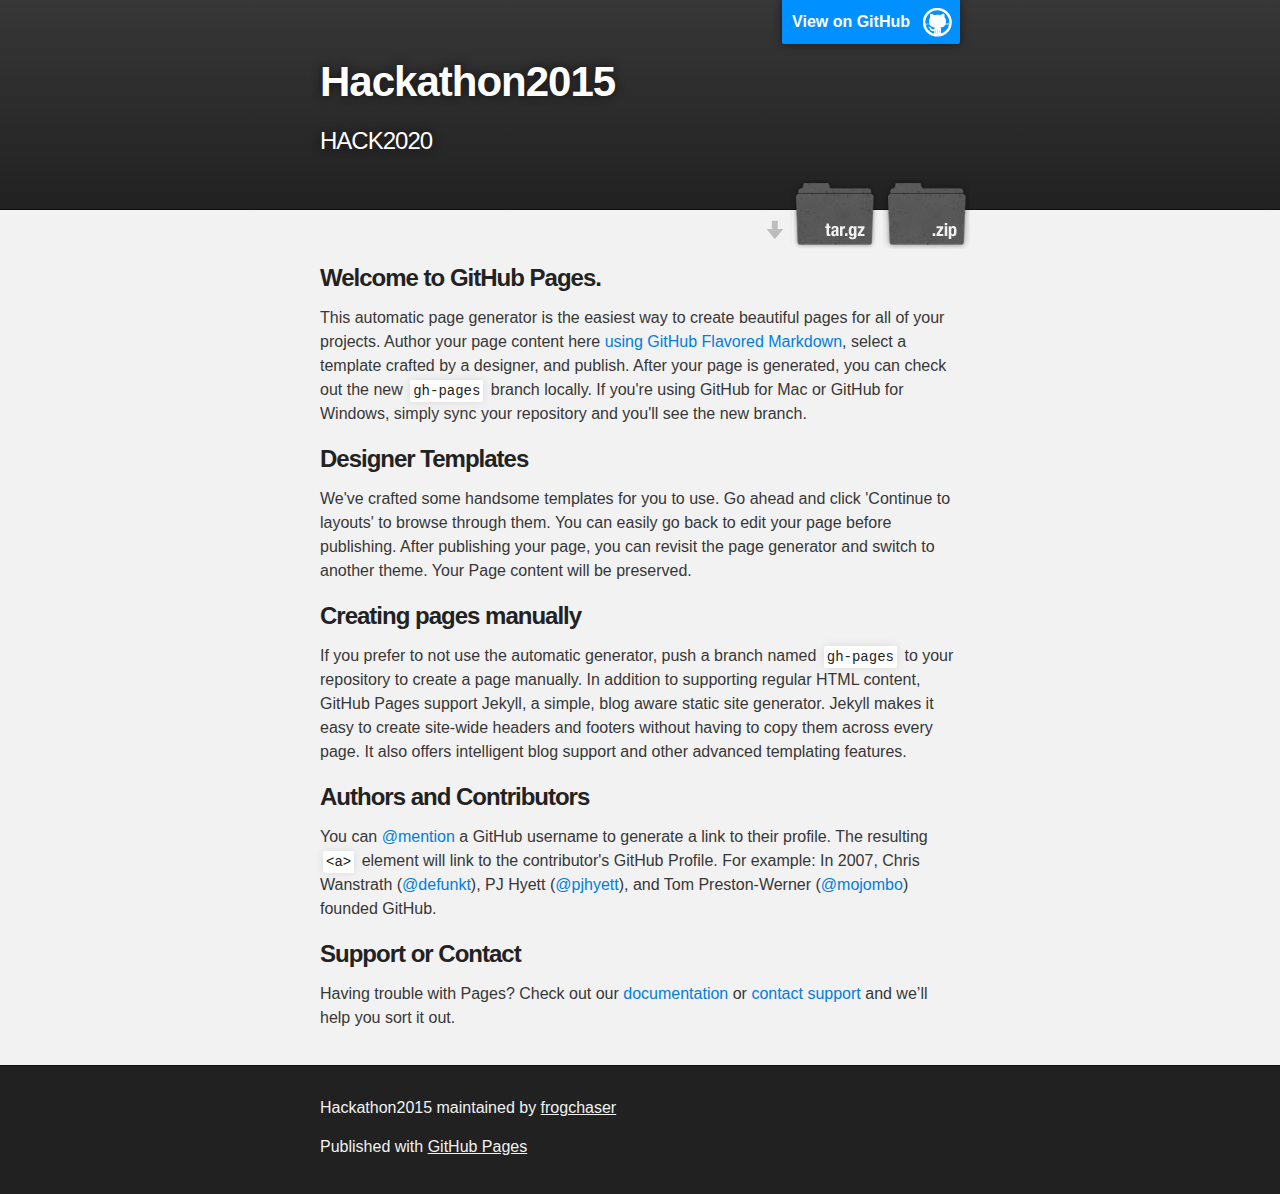
==== index.html @ a1bc3fcb "Create gh-pages branch via GitHub" ====
<!DOCTYPE html>
<html>

  <head>
    <meta charset='utf-8'>
    <meta http-equiv="X-UA-Compatible" content="chrome=1">
    <meta name="description" content="Hackathon2015 : HACK2020">

    <link rel="stylesheet" type="text/css" media="screen" href="stylesheets/stylesheet.css">

    <title>Hackathon2015</title>
  </head>

  <body>

    <!-- HEADER -->
    <div id="header_wrap" class="outer">
        <header class="inner">
          <a id="forkme_banner" href="https://github.com/frogchaser/Hackathon2015">View on GitHub</a>

          <h1 id="project_title">Hackathon2015</h1>
          <h2 id="project_tagline">HACK2020</h2>

            <section id="downloads">
              <a class="zip_download_link" href="https://github.com/frogchaser/Hackathon2015/zipball/master">Download this project as a .zip file</a>
              <a class="tar_download_link" href="https://github.com/frogchaser/Hackathon2015/tarball/master">Download this project as a tar.gz file</a>
            </section>
        </header>
    </div>

    <!-- MAIN CONTENT -->
    <div id="main_content_wrap" class="outer">
      <section id="main_content" class="inner">
        <h3>
<a id="welcome-to-github-pages" class="anchor" href="#welcome-to-github-pages" aria-hidden="true"><span class="octicon octicon-link"></span></a>Welcome to GitHub Pages.</h3>

<p>This automatic page generator is the easiest way to create beautiful pages for all of your projects. Author your page content here <a href="https://guides.github.com/features/mastering-markdown/">using GitHub Flavored Markdown</a>, select a template crafted by a designer, and publish. After your page is generated, you can check out the new <code>gh-pages</code> branch locally. If you're using GitHub for Mac or GitHub for Windows, simply sync your repository and you'll see the new branch.</p>

<h3>
<a id="designer-templates" class="anchor" href="#designer-templates" aria-hidden="true"><span class="octicon octicon-link"></span></a>Designer Templates</h3>

<p>We've crafted some handsome templates for you to use. Go ahead and click 'Continue to layouts' to browse through them. You can easily go back to edit your page before publishing. After publishing your page, you can revisit the page generator and switch to another theme. Your Page content will be preserved.</p>

<h3>
<a id="creating-pages-manually" class="anchor" href="#creating-pages-manually" aria-hidden="true"><span class="octicon octicon-link"></span></a>Creating pages manually</h3>

<p>If you prefer to not use the automatic generator, push a branch named <code>gh-pages</code> to your repository to create a page manually. In addition to supporting regular HTML content, GitHub Pages support Jekyll, a simple, blog aware static site generator. Jekyll makes it easy to create site-wide headers and footers without having to copy them across every page. It also offers intelligent blog support and other advanced templating features.</p>

<h3>
<a id="authors-and-contributors" class="anchor" href="#authors-and-contributors" aria-hidden="true"><span class="octicon octicon-link"></span></a>Authors and Contributors</h3>

<p>You can <a href="https://github.com/blog/821" class="user-mention">@mention</a> a GitHub username to generate a link to their profile. The resulting <code>&lt;a&gt;</code> element will link to the contributor's GitHub Profile. For example: In 2007, Chris Wanstrath (<a href="https://github.com/defunkt" class="user-mention">@defunkt</a>), PJ Hyett (<a href="https://github.com/pjhyett" class="user-mention">@pjhyett</a>), and Tom Preston-Werner (<a href="https://github.com/mojombo" class="user-mention">@mojombo</a>) founded GitHub.</p>

<h3>
<a id="support-or-contact" class="anchor" href="#support-or-contact" aria-hidden="true"><span class="octicon octicon-link"></span></a>Support or Contact</h3>

<p>Having trouble with Pages? Check out our <a href="https://help.github.com/pages">documentation</a> or <a href="https://github.com/contact">contact support</a> and we’ll help you sort it out.</p>
      </section>
    </div>

    <!-- FOOTER  -->
    <div id="footer_wrap" class="outer">
      <footer class="inner">
        <p class="copyright">Hackathon2015 maintained by <a href="https://github.com/frogchaser">frogchaser</a></p>
        <p>Published with <a href="https://pages.github.com">GitHub Pages</a></p>
      </footer>
    </div>

    

  </body>
</html>
---- stylesheets/stylesheet.css ----
/*******************************************************************************
Slate Theme for GitHub Pages
by Jason Costello, @jsncostello
*******************************************************************************/

@import url(github-light.css);

/*******************************************************************************
MeyerWeb Reset
*******************************************************************************/

html, body, div, span, applet, object, iframe,
h1, h2, h3, h4, h5, h6, p, blockquote, pre,
a, abbr, acronym, address, big, cite, code,
del, dfn, em, img, ins, kbd, q, s, samp,
small, strike, strong, sub, sup, tt, var,
b, u, i, center,
dl, dt, dd, ol, ul, li,
fieldset, form, label, legend,
table, caption, tbody, tfoot, thead, tr, th, td,
article, aside, canvas, details, embed,
figure, figcaption, footer, header, hgroup,
menu, nav, output, ruby, section, summary,
time, mark, audio, video {
  margin: 0;
  padding: 0;
  border: 0;
  font: inherit;
  vertical-align: baseline;
}

/* HTML5 display-role reset for older browsers */
article, aside, details, figcaption, figure,
footer, header, hgroup, menu, nav, section {
  display: block;
}

ol, ul {
  list-style: none;
}

table {
  border-collapse: collapse;
  border-spacing: 0;
}

/*******************************************************************************
Theme Styles
*******************************************************************************/

body {
  box-sizing: border-box;
  color:#373737;
  background: #212121;
  font-size: 16px;
  font-family: 'Myriad Pro', Calibri, Helvetica, Arial, sans-serif;
  line-height: 1.5;
  -webkit-font-smoothing: antialiased;
}

h1, h2, h3, h4, h5, h6 {
  margin: 10px 0;
  font-weight: 700;
  color:#222222;
  font-family: 'Lucida Grande', 'Calibri', Helvetica, Arial, sans-serif;
  letter-spacing: -1px;
}

h1 {
  font-size: 36px;
  font-weight: 700;
}

h2 {
  padding-bottom: 10px;
  font-size: 32px;
  background: url('../images/bg_hr.png') repeat-x bottom;
}

h3 {
  font-size: 24px;
}

h4 {
  font-size: 21px;
}

h5 {
  font-size: 18px;
}

h6 {
  font-size: 16px;
}

p {
  margin: 10px 0 15px 0;
}

footer p {
  color: #f2f2f2;
}

a {
  text-decoration: none;
  color: #007edf;
  text-shadow: none;

  transition: color 0.5s ease;
  transition: text-shadow 0.5s ease;
  -webkit-transition: color 0.5s ease;
  -webkit-transition: text-shadow 0.5s ease;
  -moz-transition: color 0.5s ease;
  -moz-transition: text-shadow 0.5s ease;
  -o-transition: color 0.5s ease;
  -o-transition: text-shadow 0.5s ease;
  -ms-transition: color 0.5s ease;
  -ms-transition: text-shadow 0.5s ease;
}

a:hover, a:focus {text-decoration: underline;}

footer a {
  color: #F2F2F2;
  text-decoration: underline;
}

em {
  font-style: italic;
}

strong {
  font-weight: bold;
}

img {
  position: relative;
  margin: 0 auto;
  max-width: 739px;
  padding: 5px;
  margin: 10px 0 10px 0;
  border: 1px solid #ebebeb;

  box-shadow: 0 0 5px #ebebeb;
  -webkit-box-shadow: 0 0 5px #ebebeb;
  -moz-box-shadow: 0 0 5px #ebebeb;
  -o-box-shadow: 0 0 5px #ebebeb;
  -ms-box-shadow: 0 0 5px #ebebeb;
}

p img {
  display: inline;
  margin: 0;
  padding: 0;
  vertical-align: middle;
  text-align: center;
  border: none;
}

pre, code {
  width: 100%;
  color: #222;
  background-color: #fff;

  font-family: Monaco, "Bitstream Vera Sans Mono", "Lucida Console", Terminal, monospace;
  font-size: 14px;

  border-radius: 2px;
  -moz-border-radius: 2px;
  -webkit-border-radius: 2px;
}

pre {
  width: 100%;
  padding: 10px;
  box-shadow: 0 0 10px rgba(0,0,0,.1);
  overflow: auto;
}

code {
  padding: 3px;
  margin: 0 3px;
  box-shadow: 0 0 10px rgba(0,0,0,.1);
}

pre code {
  display: block;
  box-shadow: none;
}

blockquote {
  color: #666;
  margin-bottom: 20px;
  padding: 0 0 0 20px;
  border-left: 3px solid #bbb;
}


ul, ol, dl {
  margin-bottom: 15px
}

ul {
  list-style-position: inside;
  list-style: disc;
  padding-left: 20px;
}

ol {
  list-style-position: inside;
  list-style: decimal;
  padding-left: 20px;
}

dl dt {
  font-weight: bold;
}

dl dd {
  padding-left: 20px;
  font-style: italic;
}

dl p {
  padding-left: 20px;
  font-style: italic;
}

hr {
  height: 1px;
  margin-bottom: 5px;
  border: none;
  background: url('../images/bg_hr.png') repeat-x center;
}

table {
  border: 1px solid #373737;
  margin-bottom: 20px;
  text-align: left;
 }

th {
  font-family: 'Lucida Grande', 'Helvetica Neue', Helvetica, Arial, sans-serif;
  padding: 10px;
  background: #373737;
  color: #fff;
 }

td {
  padding: 10px;
  border: 1px solid #373737;
 }

form {
  background: #f2f2f2;
  padding: 20px;
}

/*******************************************************************************
Full-Width Styles
*******************************************************************************/

.outer {
  width: 100%;
}

.inner {
  position: relative;
  max-width: 640px;
  padding: 20px 10px;
  margin: 0 auto;
}

#forkme_banner {
  display: block;
  position: absolute;
  top:0;
  right: 10px;
  z-index: 10;
  padding: 10px 50px 10px 10px;
  color: #fff;
  background: url('../images/blacktocat.png') #0090ff no-repeat 95% 50%;
  font-weight: 700;
  box-shadow: 0 0 10px rgba(0,0,0,.5);
  border-bottom-left-radius: 2px;
  border-bottom-right-radius: 2px;
}

#header_wrap {
  background: #212121;
  background: -moz-linear-gradient(top, #373737, #212121);
  background: -webkit-linear-gradient(top, #373737, #212121);
  background: -ms-linear-gradient(top, #373737, #212121);
  background: -o-linear-gradient(top, #373737, #212121);
  background: linear-gradient(top, #373737, #212121);
}

#header_wrap .inner {
  padding: 50px 10px 30px 10px;
}

#project_title {
  margin: 0;
  color: #fff;
  font-size: 42px;
  font-weight: 700;
  text-shadow: #111 0px 0px 10px;
}

#project_tagline {
  color: #fff;
  font-size: 24px;
  font-weight: 300;
  background: none;
  text-shadow: #111 0px 0px 10px;
}

#downloads {
  position: absolute;
  width: 210px;
  z-index: 10;
  bottom: -40px;
  right: 0;
  height: 70px;
  background: url('../images/icon_download.png') no-repeat 0% 90%;
}

.zip_download_link {
  display: block;
  float: right;
  width: 90px;
  height:70px;
  text-indent: -5000px;
  overflow: hidden;
  background: url(../images/sprite_download.png) no-repeat bottom left;
}

.tar_download_link {
  display: block;
  float: right;
  width: 90px;
  height:70px;
  text-indent: -5000px;
  overflow: hidden;
  background: url(../images/sprite_download.png) no-repeat bottom right;
  margin-left: 10px;
}

.zip_download_link:hover {
  background: url(../images/sprite_download.png) no-repeat top left;
}

.tar_download_link:hover {
  background: url(../images/sprite_download.png) no-repeat top right;
}

#main_content_wrap {
  background: #f2f2f2;
  border-top: 1px solid #111;
  border-bottom: 1px solid #111;
}

#main_content {
  padding-top: 40px;
}

#footer_wrap {
  background: #212121;
}



/*******************************************************************************
Small Device Styles
*******************************************************************************/

@media screen and (max-width: 480px) {
  body {
    font-size:14px;
  }

  #downloads {
    display: none;
  }

  .inner {
    min-width: 320px;
    max-width: 480px;
  }

  #project_title {
  font-size: 32px;
  }

  h1 {
    font-size: 28px;
  }

  h2 {
    font-size: 24px;
  }

  h3 {
    font-size: 21px;
  }

  h4 {
    font-size: 18px;
  }

  h5 {
    font-size: 14px;
  }

  h6 {
    font-size: 12px;
  }

  code, pre {
    min-width: 320px;
    max-width: 480px;
    font-size: 11px;
  }

}
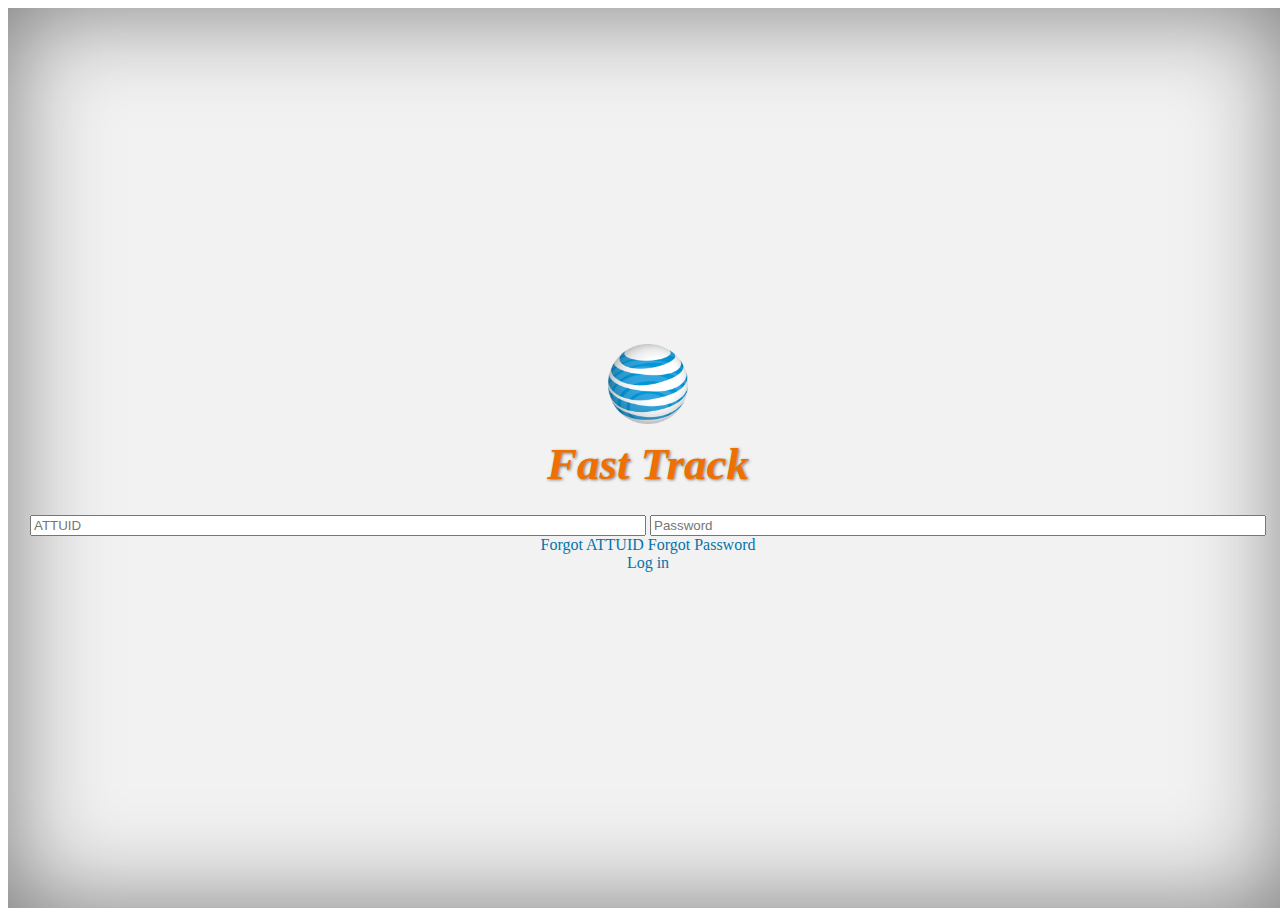
==== commit 680cbd7d: "added pages" ====
--- a/index.html
+++ b/index.html
@@ -1,72 +1,41 @@
 <!DOCTYPE html>
-<html>
+<html lang="en">
+<head>
+  <meta charset="utf-8">
+  <meta http-equiv="X-UA-Compatible" content="IE=edge">
+  <meta name="viewport" content="width=device-width, initial-scale=1">
+  <meta name="description" content="">
+  <meta name="author" content="">
 
-  <head>
-    <meta charset='utf-8'>
-    <meta http-equiv="X-UA-Compatible" content="chrome=1">
-    <meta name="description" content="Hackathon2015 : HACK2020">
+  <title>Fast Track</title>
 
-    <link rel="stylesheet" type="text/css" media="screen" href="stylesheets/stylesheet.css">
+  <!-- CSS -->
+  <link href="http://www.att.com/styles/att/assets3.2.0/css/sandbox-styles.min.css" rel="stylesheet">
+  <link href="assets/css/landing.css" rel="stylesheet">
+</head>
 
-    <title>Hackathon2015</title>
-  </head>
+<body>
+  <div class="wrapper">
+    <div class="wrapper-inner">
+      <img src="assets/img/globe.png" width="80">
+      <h1>Fast Track</h1>
 
-  <body>
+      <form id="login">
+        <div class="content-pad">
+          <input type="text" class="login-input pull-left" id="attuid" placeholder="ATTUID">
+          <input type="password" class="login-input pull-right" id="password" placeholder="Password">
+          <div class="form-row text-center small">
+            <a href="#"> Forgot ATTUID</a> <span class="pipe"></span> <a href="#"> Forgot Password</a>
+          </div>
+          <a href="main.html" class="btn btn-large btn-block">Log in</a>
+        </div>
+      </form>
+    </div>
+  </div>
 
-    <!-- HEADER -->
-    <div id="header_wrap" class="outer">
-        <header class="inner">
-          <a id="forkme_banner" href="https://github.com/frogchaser/Hackathon2015">View on GitHub</a>
-
-          <h1 id="project_title">Hackathon2015</h1>
-          <h2 id="project_tagline">HACK2020</h2>
-
-            <section id="downloads">
-              <a class="zip_download_link" href="https://github.com/frogchaser/Hackathon2015/zipball/master">Download this project as a .zip file</a>
-              <a class="tar_download_link" href="https://github.com/frogchaser/Hackathon2015/tarball/master">Download this project as a tar.gz file</a>
-            </section>
-        </header>
-    </div>
-
-    <!-- MAIN CONTENT -->
-    <div id="main_content_wrap" class="outer">
-      <section id="main_content" class="inner">
-        <h3>
-<a id="welcome-to-github-pages" class="anchor" href="#welcome-to-github-pages" aria-hidden="true"><span class="octicon octicon-link"></span></a>Welcome to GitHub Pages.</h3>
-
-<p>This automatic page generator is the easiest way to create beautiful pages for all of your projects. Author your page content here <a href="https://guides.github.com/features/mastering-markdown/">using GitHub Flavored Markdown</a>, select a template crafted by a designer, and publish. After your page is generated, you can check out the new <code>gh-pages</code> branch locally. If you're using GitHub for Mac or GitHub for Windows, simply sync your repository and you'll see the new branch.</p>
-
-<h3>
-<a id="designer-templates" class="anchor" href="#designer-templates" aria-hidden="true"><span class="octicon octicon-link"></span></a>Designer Templates</h3>
-
-<p>We've crafted some handsome templates for you to use. Go ahead and click 'Continue to layouts' to browse through them. You can easily go back to edit your page before publishing. After publishing your page, you can revisit the page generator and switch to another theme. Your Page content will be preserved.</p>
-
-<h3>
-<a id="creating-pages-manually" class="anchor" href="#creating-pages-manually" aria-hidden="true"><span class="octicon octicon-link"></span></a>Creating pages manually</h3>
-
-<p>If you prefer to not use the automatic generator, push a branch named <code>gh-pages</code> to your repository to create a page manually. In addition to supporting regular HTML content, GitHub Pages support Jekyll, a simple, blog aware static site generator. Jekyll makes it easy to create site-wide headers and footers without having to copy them across every page. It also offers intelligent blog support and other advanced templating features.</p>
-
-<h3>
-<a id="authors-and-contributors" class="anchor" href="#authors-and-contributors" aria-hidden="true"><span class="octicon octicon-link"></span></a>Authors and Contributors</h3>
-
-<p>You can <a href="https://github.com/blog/821" class="user-mention">@mention</a> a GitHub username to generate a link to their profile. The resulting <code>&lt;a&gt;</code> element will link to the contributor's GitHub Profile. For example: In 2007, Chris Wanstrath (<a href="https://github.com/defunkt" class="user-mention">@defunkt</a>), PJ Hyett (<a href="https://github.com/pjhyett" class="user-mention">@pjhyett</a>), and Tom Preston-Werner (<a href="https://github.com/mojombo" class="user-mention">@mojombo</a>) founded GitHub.</p>
-
-<h3>
-<a id="support-or-contact" class="anchor" href="#support-or-contact" aria-hidden="true"><span class="octicon octicon-link"></span></a>Support or Contact</h3>
-
-<p>Having trouble with Pages? Check out our <a href="https://help.github.com/pages">documentation</a> or <a href="https://github.com/contact">contact support</a> and we’ll help you sort it out.</p>
-      </section>
-    </div>
-
-    <!-- FOOTER  -->
-    <div id="footer_wrap" class="outer">
-      <footer class="inner">
-        <p class="copyright">Hackathon2015 maintained by <a href="https://github.com/frogchaser">frogchaser</a></p>
-        <p>Published with <a href="https://pages.github.com">GitHub Pages</a></p>
-      </footer>
-    </div>
-
-    
-
-  </body>
+  <!-- JavaScript -->
+  <script src="https://ajax.googleapis.com/ajax/libs/jquery/1.11.2/jquery.min.js"></script>
+  <script src="http://0.ecom.attccc.com/styles/att/assets3.2.0/js/global-sandbox.min.js"></script>
+  <script src="assets/js/bootstrap.min.js"></script>
+</body>
 </html>
--- a/assets/css/landing.css
+++ b/assets/css/landing.css
@@ -0,0 +1,70 @@
+html,
+body {
+  color: #333;
+  height: 100%;
+  width: 100%;
+  overflow: hidden;
+}
+
+a {
+  color: #0574ac;
+  text-decoration: none;
+}
+
+a:hover {
+  color: #44c8f5;
+  text-decoration: none;
+}
+
+.wrapper {
+  background-color: #f2f2f2;
+  display: table;
+  height: 100%;
+  min-height: 100%;
+  width: 100%;
+  box-shadow: inset 0 0 100px rgba(0,0,0,.5);
+}
+
+.wrapper-inner {
+  display: table-cell;
+  vertical-align: middle;
+  text-align: center;
+  padding: 0 10px;
+}
+
+h1 {
+  color: #ef6f00;
+  font-size: 45px;
+  font-style: italic;
+  margin: 20px 0 35px;
+  text-shadow: 1px 1px 3px rgba(0,0,0,.5);
+}
+
+.login-input {
+  display: block;
+  width: 100%;
+}
+
+#password {
+  clear: right;
+  margin-right: 0;
+}
+
+@media (orientation: landscape) {
+  h1 {
+    margin: 10px 0 25px;
+  }
+
+  .login-input {
+    display: inline;
+    width: 48.25%;
+  }
+
+  #password {
+    margin-right: 0;
+  }
+
+  .form-row {
+    clear: both;
+  }
+}
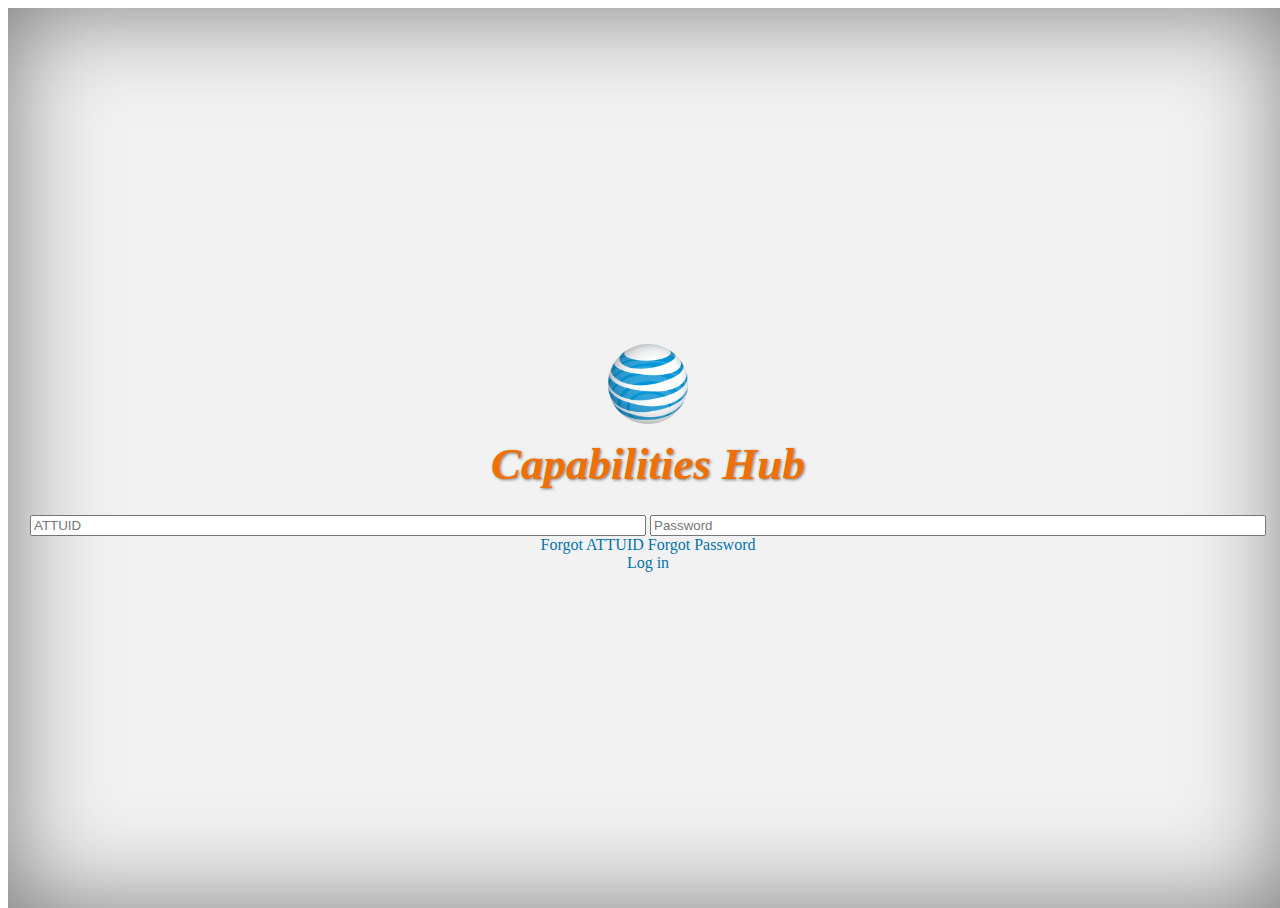
==== commit 8226d749: "changed name" ====
--- a/index.html
+++ b/index.html
@@ -7,7 +7,7 @@
   <meta name="description" content="">
   <meta name="author" content="">
 
-  <title>Fast Track</title>
+  <title>Capabilities Hub</title>
 
   <!-- CSS -->
   <link href="http://www.att.com/styles/att/assets3.2.0/css/sandbox-styles.min.css" rel="stylesheet">
@@ -18,7 +18,7 @@
   <div class="wrapper">
     <div class="wrapper-inner">
       <img src="assets/img/globe.png" width="80">
-      <h1>Fast Track</h1>
+      <h1>Capabilities Hub</h1>
 
       <form id="login">
         <div class="content-pad">
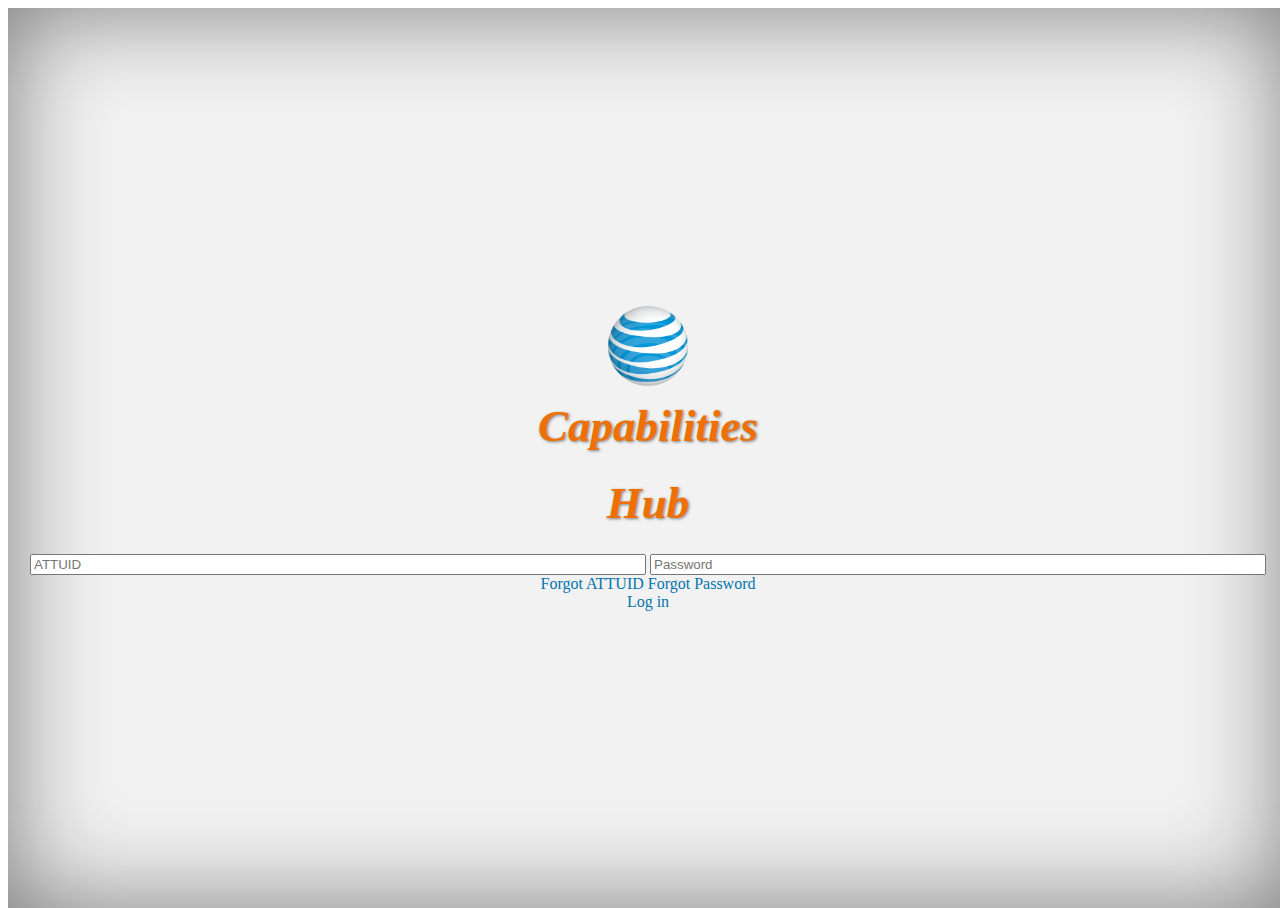
==== commit 4cdbbefe: "added changes" ====
--- a/index.html
+++ b/index.html
@@ -18,7 +18,8 @@
   <div class="wrapper">
     <div class="wrapper-inner">
       <img src="assets/img/globe.png" width="80">
-      <h1>Capabilities Hub</h1>
+      <h1>Capabilities</h1>
+      <h1>Hub</h1>
 
       <form id="login">
         <div class="content-pad">
